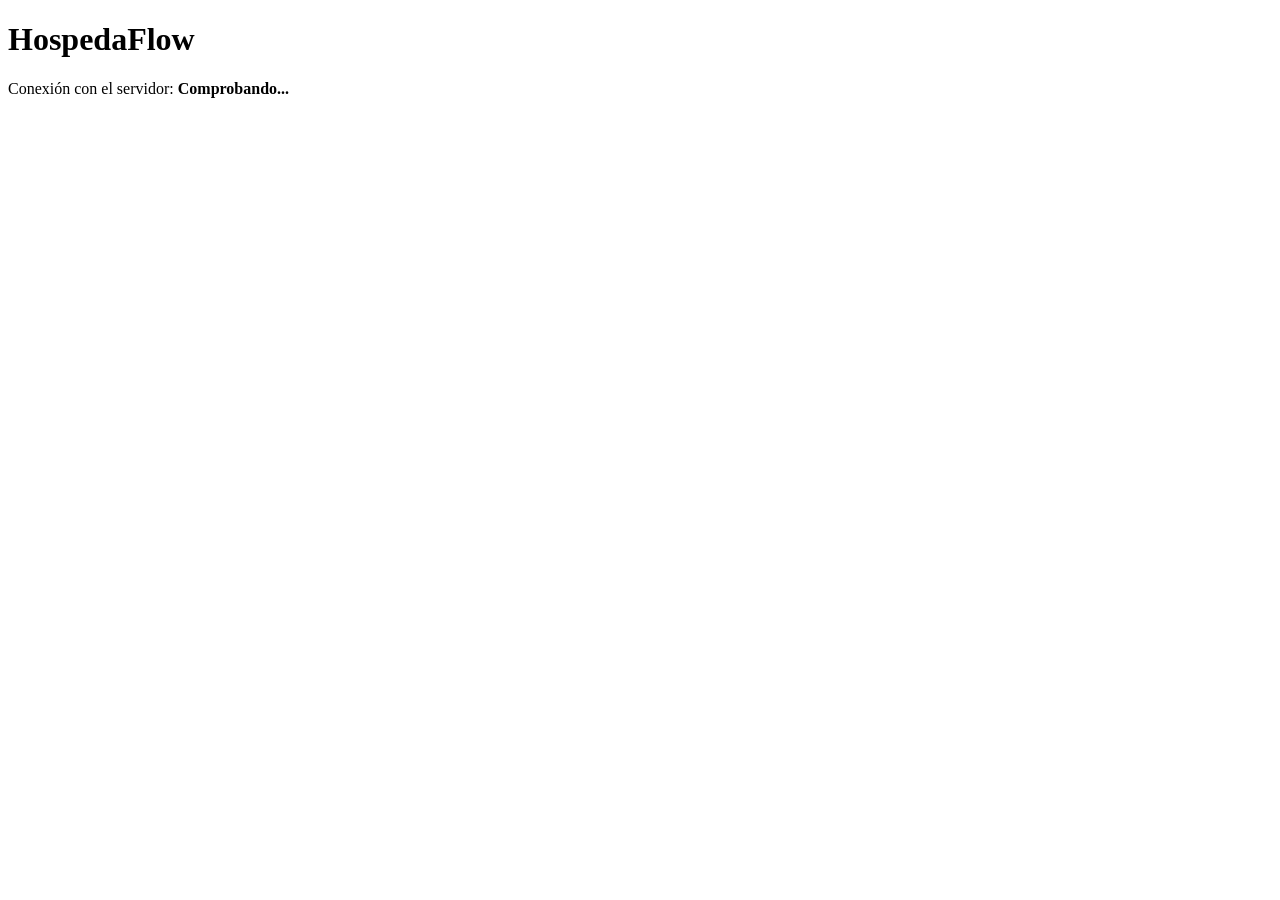
==== frontend/views/index.html @ cca5993b "utilizacion del framework de SpringBoot" ====
<!doctype html>
<html lang="es">
<head>
    <meta charset="utf-8">
    <meta name="viewport" content="width=device-width, initial-scale=1">
    <title>HospedaFlow</title>
</head>
<body>
    <main>
        <h1>HospedaFlow</h1>
        <p>Conexión con el servidor: <strong id="connection-status">Comprobando...</strong></p>
    </main>
    <script src="/js/app.js" defer></script>
</body>
</html>
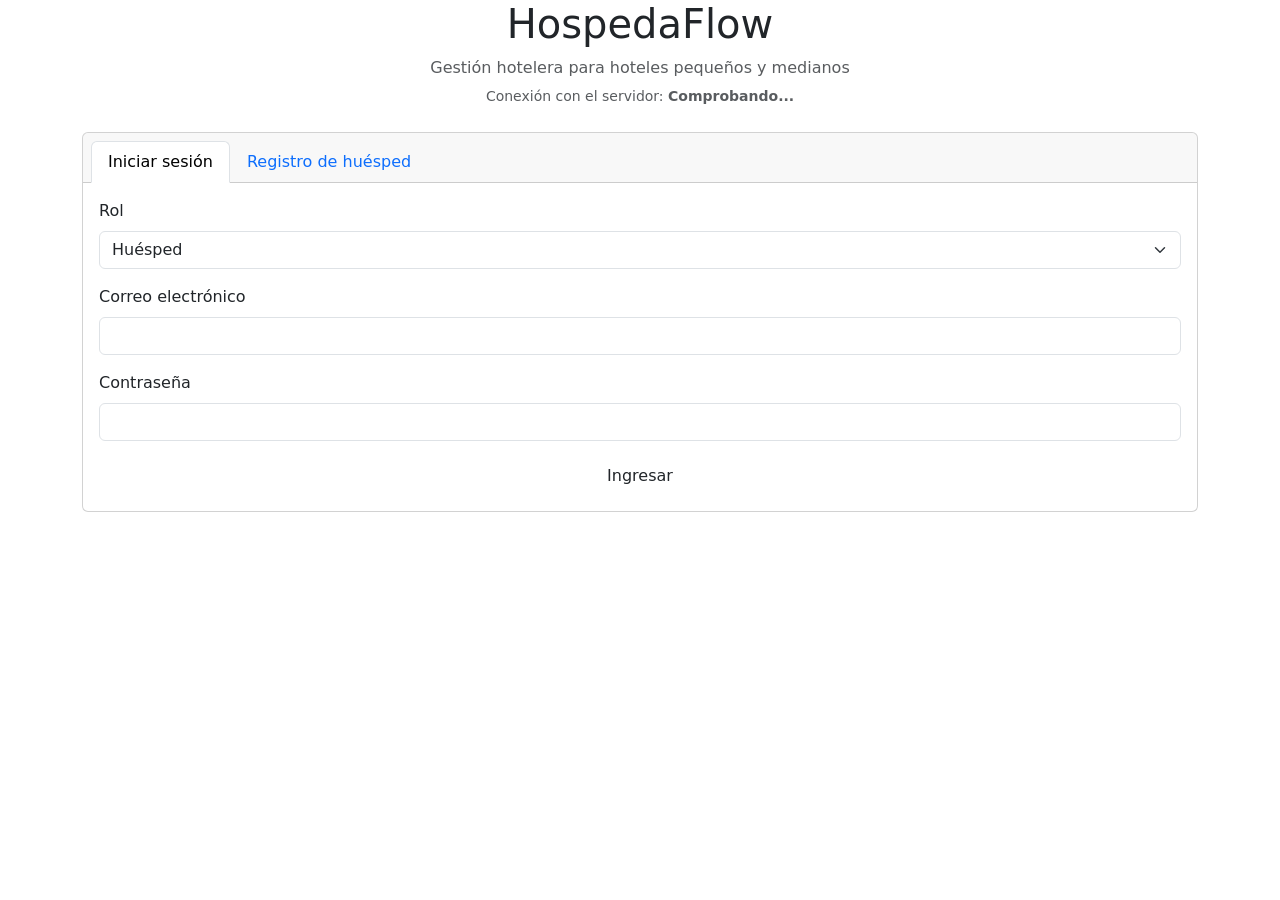
==== commit 31eb52f1: "US-4.1 y US-4.2: Frontend HTML, CSS y JS con fetch" ====
--- a/frontend/views/index.html
+++ b/frontend/views/index.html
@@ -1,15 +1,85 @@
-<!doctype html>
+<!DOCTYPE html>
 <html lang="es">
 <head>
-    <meta charset="utf-8">
+    <meta charset="UTF-8">
     <meta name="viewport" content="width=device-width, initial-scale=1">
-    <title>HospedaFlow</title>
+    <title>HospedaFlow - Iniciar sesión</title>
+    <link href="https://cdn.jsdelivr.net/npm/bootstrap@5.3.3/dist/css/bootstrap.min.css" rel="stylesheet">
+    <link rel="stylesheet" href="/css/estilos.css">
 </head>
 <body>
-    <main>
-        <h1>HospedaFlow</h1>
-        <p>Conexión con el servidor: <strong id="connection-status">Comprobando...</strong></p>
-    </main>
-    <script src="/js/app.js" defer></script>
+<div class="container login-contenedor">
+    <div class="text-center mb-4">
+        <h1 class="login-titulo">HospedaFlow</h1>
+        <p class="text-muted mb-1">Gestión hotelera para hoteles pequeños y medianos</p>
+        <small class="text-muted">Conexión con el servidor: <strong id="connection-status">Comprobando...</strong></small>
+    </div>
+
+    <div class="card">
+        <div class="card-header">
+            <ul class="nav nav-tabs card-header-tabs border-0" role="tablist">
+                <li class="nav-item">
+                    <button class="nav-link active" id="tabLogin" data-bs-toggle="tab" data-bs-target="#panelLogin" type="button">Iniciar sesión</button>
+                </li>
+                <li class="nav-item">
+                    <button class="nav-link" id="tabRegistro" data-bs-toggle="tab" data-bs-target="#panelRegistro" type="button">Registro de huésped</button>
+                </li>
+            </ul>
+        </div>
+        <div class="card-body tab-content">
+
+            <!-- Login y selección de rol -->
+            <div class="tab-pane fade show active" id="panelLogin">
+                <form id="formLogin" novalidate>
+                    <div class="mb-3">
+                        <label for="loginRol" class="form-label">Rol</label>
+                        <select id="loginRol" class="form-select" required>
+                            <option value="HUESPED">Huésped</option>
+                            <option value="RECEPCIONISTA">Recepcionista</option>
+                            <option value="GERENTE">Gerente (Administrador)</option>
+                        </select>
+                    </div>
+                    <div class="mb-3">
+                        <label for="loginEmail" class="form-label">Correo electrónico</label>
+                        <input type="email" id="loginEmail" class="form-control" required>
+                    </div>
+                    <div class="mb-3">
+                        <label for="loginPassword" class="form-label">Contraseña</label>
+                        <input type="password" id="loginPassword" class="form-control" required>
+                    </div>
+                    <button type="submit" id="btnLogin" class="btn btn-hospeda w-100">Ingresar</button>
+                </form>
+            </div>
+
+            <!-- Registro de huésped (UsuarioRequestDTO) -->
+            <div class="tab-pane fade" id="panelRegistro">
+                <form id="formRegistro" novalidate>
+                    <div class="mb-3">
+                        <label for="regNombre" class="form-label">Nombre completo</label>
+                        <input type="text" id="regNombre" class="form-control" required>
+                    </div>
+                    <div class="mb-3">
+                        <label for="regEmail" class="form-label">Correo electrónico</label>
+                        <input type="email" id="regEmail" class="form-control" required>
+                    </div>
+                    <div class="mb-3">
+                        <label for="regTelefono" class="form-label">Teléfono</label>
+                        <input type="tel" id="regTelefono" class="form-control" required>
+                    </div>
+                    <div class="mb-3">
+                        <label for="regPassword" class="form-label">Contraseña</label>
+                        <input type="password" id="regPassword" class="form-control" minlength="4" required>
+                    </div>
+                    <button type="submit" id="btnRegistrar" class="btn btn-hospeda w-100">Crear cuenta de huésped</button>
+                </form>
+            </div>
+        </div>
+    </div>
+</div>
+
+<script src="https://cdn.jsdelivr.net/npm/bootstrap@5.3.3/dist/js/bootstrap.bundle.min.js"></script>
+<script src="/js/comun.js"></script>
+<script src="/js/perfiles.js"></script>
+<script src="/js/app.js" defer></script>
 </body>
 </html>
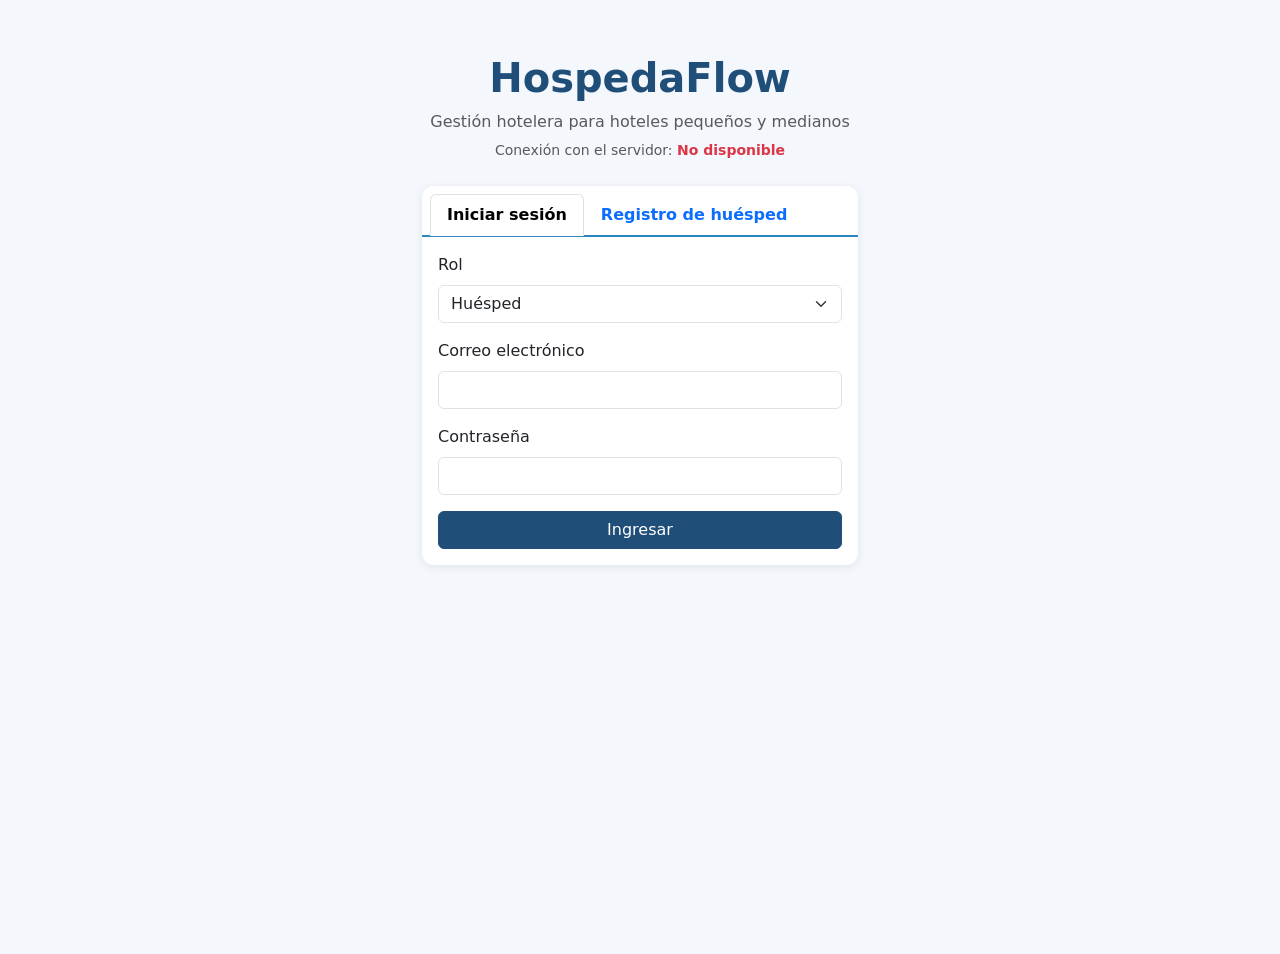
==== commit 6fb54ca0: "Ajuste de rutas relativas para compatibilidad de vistas locales y Spring Boot" ====
--- a/frontend/views/index.html
+++ b/frontend/views/index.html
@@ -5,7 +5,7 @@
     <meta name="viewport" content="width=device-width, initial-scale=1">
     <title>HospedaFlow - Iniciar sesión</title>
     <link href="https://cdn.jsdelivr.net/npm/bootstrap@5.3.3/dist/css/bootstrap.min.css" rel="stylesheet">
-    <link rel="stylesheet" href="/css/estilos.css">
+    <link rel="stylesheet" href="../css/estilos.css">
 </head>
 <body>
 <div class="container login-contenedor">
@@ -78,8 +78,8 @@
 </div>
 
 <script src="https://cdn.jsdelivr.net/npm/bootstrap@5.3.3/dist/js/bootstrap.bundle.min.js"></script>
-<script src="/js/comun.js"></script>
-<script src="/js/perfiles.js"></script>
-<script src="/js/app.js" defer></script>
+<script src="../js/comun.js"></script>
+<script src="../js/perfiles.js"></script>
+<script src="../js/app.js" defer></script>
 </body>
 </html>
--- a/frontend/css/estilos.css
+++ b/frontend/css/estilos.css
@@ -0,0 +1,78 @@
+/* estilos.css - Estilos globales de HospedaFlow (complementa Bootstrap 5) */
+
+:root {
+    --hospeda-primario: #1f4e79;
+    --hospeda-secundario: #2e86c1;
+    --hospeda-fondo: #f4f7fb;
+}
+
+body {
+    background-color: var(--hospeda-fondo);
+    min-height: 100vh;
+}
+
+.bg-hospeda {
+    background: linear-gradient(90deg, var(--hospeda-primario), var(--hospeda-secundario));
+}
+
+.card {
+    border: none;
+    border-radius: 12px;
+    box-shadow: 0 2px 10px rgba(0, 0, 0, 0.08);
+}
+
+.card-header {
+    background-color: #fff;
+    font-weight: 600;
+    border-bottom: 2px solid var(--hospeda-secundario);
+    border-radius: 12px 12px 0 0 !important;
+}
+
+.btn-hospeda {
+    background-color: var(--hospeda-primario);
+    border-color: var(--hospeda-primario);
+    color: #fff;
+}
+
+.btn-hospeda:hover {
+    background-color: var(--hospeda-secundario);
+    border-color: var(--hospeda-secundario);
+    color: #fff;
+}
+
+/* Alertas flotantes dinámicas (mostrarAlerta en comun.js) */
+#contenedorAlertas {
+    position: fixed;
+    top: 70px;
+    right: 20px;
+    z-index: 2000;
+    width: 340px;
+    max-width: calc(100% - 40px);
+}
+
+/* Pantalla de login */
+.login-contenedor {
+    max-width: 460px;
+    margin: 6vh auto;
+}
+
+.login-titulo {
+    color: var(--hospeda-primario);
+    font-weight: 700;
+}
+
+.tabla-contenedor {
+    overflow-x: auto;
+}
+
+.tabla-vacia {
+    color: #6c757d;
+    text-align: center;
+    padding: 1.5rem 0;
+}
+
+/* Insignias de estado (valores de los enums EstadoHabitacion / EstadoReserva) */
+.estado-DISPONIBLE, .estado-CONFIRMADA, .estado-VIGENTE { background-color: #198754 !important; }
+.estado-OCUPADA, .estado-CANCELADA, .estado-INACTIVA { background-color: #dc3545 !important; }
+.estado-MANTENIMIENTO, .estado-PENDIENTE { background-color: #fd7e14 !important; }
+
